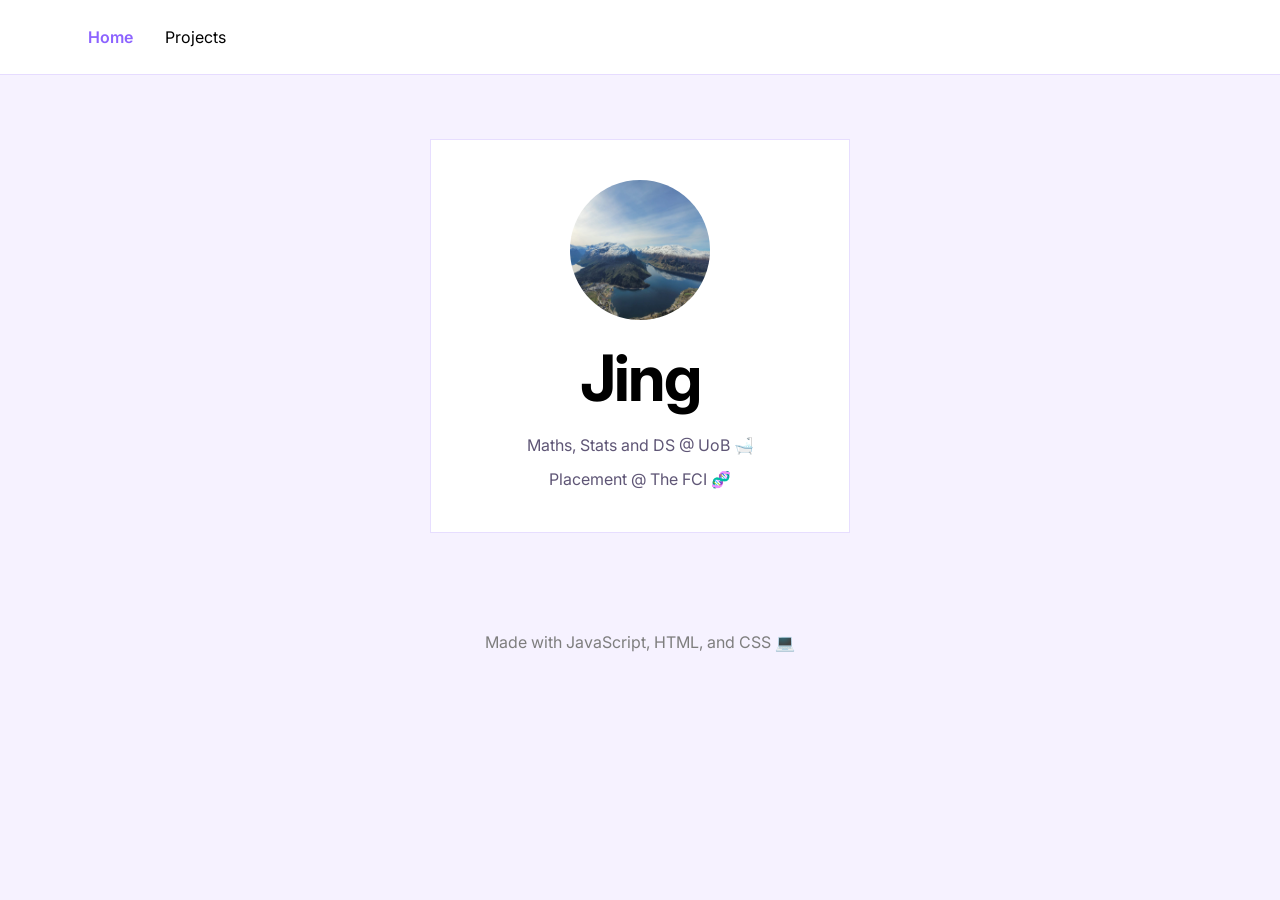
==== index.html @ 316582d0 "initial commit" ====
<!doctype html>
<html lang="en">
  <head>
    <meta charset="UTF-8" />
    <meta name="viewport" content="width=device-width, initial-scale=1.0" />
    <title>Jing | Portfolio</title>
    <meta
      name="description"
      content="Simple portfolio site for Jing with home and projects pages."
    />
    <link rel="stylesheet" href="styles.css" />
  </head>
  <body>
    <div id="shared-header"></div>

    <main>
      <section class="hero container home-hero">
        <div class="profile-card">
          <img
            class="profile-photo"
            src="./static/profile.jpeg"
            alt="Jing profile"
          />
          <div>
            <h1>Jing</h1>
            <p class="about-line">Maths, Stats and DS @ UoB 🛁</p>
            <p class="about-line">Placement @ The FCI 🧬</p>
          </div>
        </div>
      </section>
    </main>

    <footer class="site-footer container">
      <p>Made with JavaScript, HTML, and CSS 💻</p>
    </footer>

    <script src="script.js"></script>
  </body>
</html>
---- styles.css ----
@import url("https://fonts.googleapis.com/css2?family=Inter:wght@400;500;600;700&display=swap");

:root {
  color-scheme: light;
  font-family:
    "Inter",
    system-ui,
    -apple-system,
    BlinkMacSystemFont,
    "Segoe UI",
    sans-serif;
  font-size: 16px;
  line-height: 1.65;
  background: #f6f2ff;
  color: #1f1b33;
  accent-color: #8c63ff;
}

html {
  scroll-behavior: smooth;
}

* {
  box-sizing: border-box;
}

body {
  margin: 0;
  min-height: 100vh;
  color: #000000;
  font-synthesis: none;
}

p {
  margin: 0 0 1.25rem;
  color: #7e7e7e;
}

.container {
  width: min(1120px, calc(100% - 2rem));
  margin: 0 auto;
}

.site-header {
  padding: 1rem 0;
  background: #fff;
  border-bottom: 1px solid #e6dcff;
}

.header-inner {
  display: flex;
  justify-content: space-between;
  gap: 1rem;
  align-items: center;
}

.nav-links {
  display: flex;
  gap: 1rem;
}

.nav-links a {
  color: #000000;
  text-decoration: none;
  padding: 0.5rem;
}

.nav-links a[aria-current="page"] {
  color: #8c63ff;
  font-weight: 600;
}

.home-hero,
.projects-hero {
  padding: 4rem 0;
}

.home-hero {
  display: flex;
  justify-content: center;
}

.profile-card {
  display: grid;
  grid-template-columns: auto;
  justify-items: center;
  gap: 1.5rem;
  align-items: center;
  padding: 2.5rem;
  background: #fff;
  border: 1px solid #e7deff;
  text-align: center;
  max-width: 420px;
  width: min(100%, 420px);
}

.profile-card div {
  display: grid;
  gap: 0.5rem;
}

.profile-photo {
  width: 140px;
  height: 140px;
  border-radius: 50%;
}

.profile-card h1 {
  margin: 0 0 0.75rem;
  font-size: clamp(3rem, 5vw, 4rem);
  letter-spacing: -0.03em;
  line-height: 1.05;
}

.about-line {
  margin: 0;
  color: #5f5676;
}

.section {
  padding: 3rem 0;
}

.section-header {
  display: flex;
  justify-content: space-between;
  align-items: baseline;
  gap: 1rem;
  margin-bottom: 1.5rem;
}

.projects-hero .section-header {
  flex-direction: column;
  justify-content: center;
  align-items: center;
  text-align: center;
}

.section-header h2 {
  margin: 0;
  font-size: clamp(1.9rem, 3vw, 2.5rem);
  line-height: 1.05;
  font-weight: 700;
  letter-spacing: -0.03em;
}

.site-footer {
  padding: 2rem 0;
  text-align: center;
  color: #7e7e7e;
}
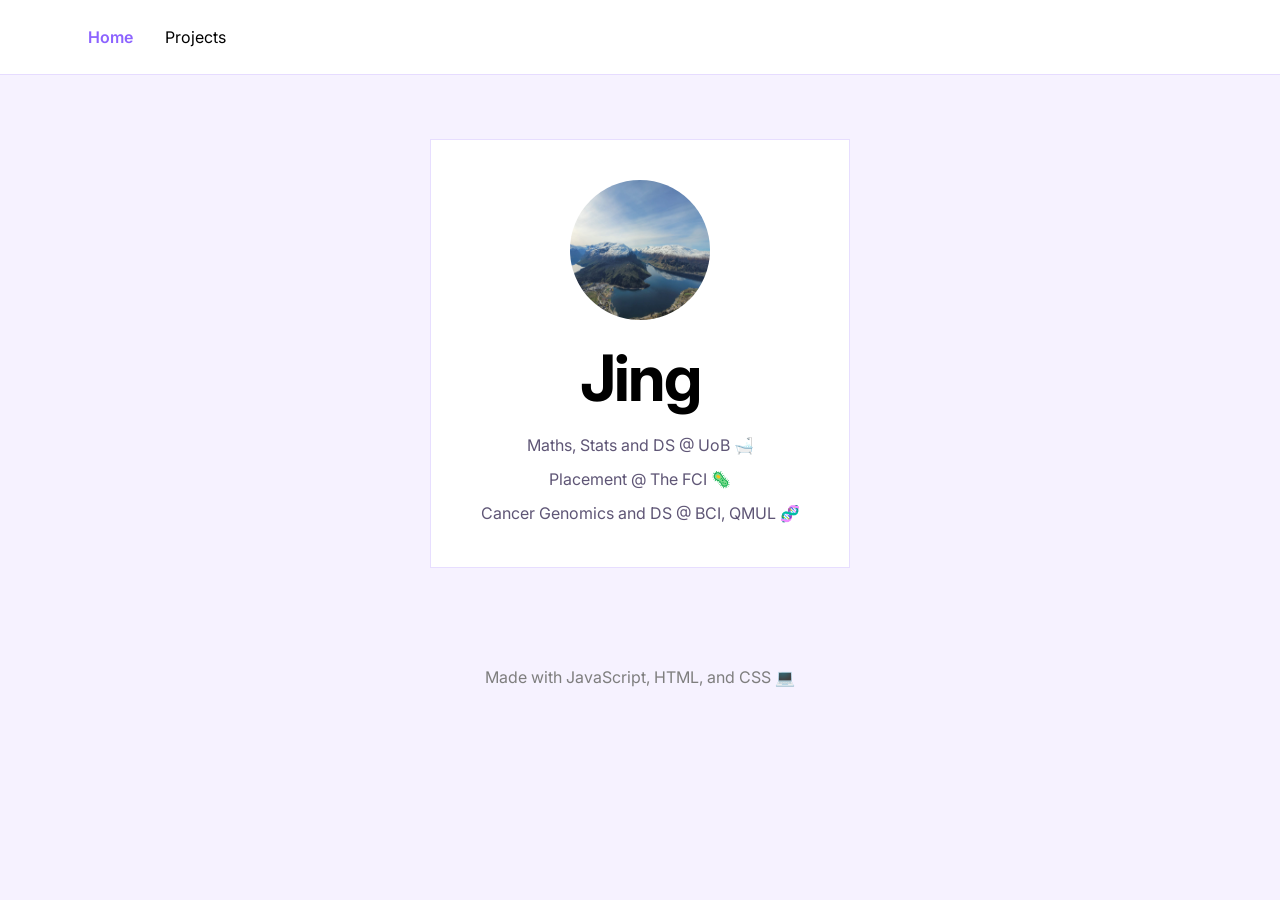
==== commit 79fc9b72: "docs: update bio info" ====
--- a/index.html
+++ b/index.html
@@ -4,10 +4,7 @@
     <meta charset="UTF-8" />
     <meta name="viewport" content="width=device-width, initial-scale=1.0" />
     <title>Jing | Portfolio</title>
-    <meta
-      name="description"
-      content="Simple portfolio site for Jing with home and projects pages."
-    />
+    <meta name="description" content="Portfolio site for Jing." />
     <link rel="stylesheet" href="styles.css" />
   </head>
   <body>
@@ -24,7 +21,8 @@
           <div>
             <h1>Jing</h1>
             <p class="about-line">Maths, Stats and DS @ UoB 🛁</p>
-            <p class="about-line">Placement @ The FCI 🧬</p>
+            <p class="about-line">Placement @ The FCI 🦠</p>
+            <p class="about-line">Cancer Genomics and DS @ BCI, QMUL 🧬</p>
           </div>
         </div>
       </section>
--- a/styles.css
+++ b/styles.css
@@ -36,6 +36,11 @@
   color: #7e7e7e;
 }
 
+img {
+  display: block;
+  max-width: 100%;
+}
+
 .container {
   width: min(1120px, calc(100% - 2rem));
   margin: 0 auto;
@@ -71,7 +76,8 @@
 }
 
 .home-hero,
-.projects-hero {
+.projects-hero,
+.project-page {
   padding: 4rem 0;
 }
 
@@ -117,6 +123,21 @@
   color: #5f5676;
 }
 
+.button {
+  display: inline-flex;
+  align-items: center;
+  justify-content: center;
+  min-height: 48px;
+  padding: 0 1.5rem;
+  color: #fff;
+  background: #8c63ff;
+  border: none;
+  border-radius: 0.25rem;
+  text-decoration: none;
+  cursor: pointer;
+  margin-top: 1rem;
+}
+
 .section {
   padding: 3rem 0;
 }
@@ -136,7 +157,8 @@
   text-align: center;
 }
 
-.section-header h2 {
+.section-header h2,
+.section-header h3 {
   margin: 0;
   font-size: clamp(1.9rem, 3vw, 2.5rem);
   line-height: 1.05;
@@ -144,8 +166,199 @@
   letter-spacing: -0.03em;
 }
 
+.section-header p {
+  margin: 0;
+  color: #6b6293;
+  max-width: 42rem;
+}
+
+.project-grid {
+  display: grid;
+  gap: 1.5rem;
+  grid-template-columns: repeat(auto-fit, minmax(280px, 1fr));
+}
+
+.project-card {
+  background: #fff;
+  border: 1px solid #e7deff;
+  box-shadow: 0 18px 48px rgba(99, 75, 206, 0.08);
+  padding: 1.5rem;
+  display: grid;
+  gap: 1rem;
+  min-width: 0;
+}
+
+.project-card h3 {
+  margin: 0;
+  font-size: clamp(1.3rem, 2vw, 1.6rem);
+  line-height: 1.1;
+  letter-spacing: -0.02em;
+  margin-bottom: 0.75rem;
+}
+
+.project-card p {
+  margin: 0;
+  color: #5f5676;
+  font-size: 1rem;
+  line-height: 1.75;
+}
+
+.project-card a {
+  color: #8c63ff;
+  text-decoration: none;
+  font-weight: 600;
+  align-self: start;
+}
+
+.project-thumbnail {
+  width: 100%;
+
+  background: linear-gradient(135deg, #f4eeff 0%, #d7c5ff 100%);
+  border: 1px solid #e7deff;
+}
+
+.project-detail {
+  background: #fff;
+  border: 1px solid #e7deff;
+  padding: 2rem;
+}
+
+.project-detail h1 {
+  margin-top: 0;
+}
+
+.detail-list {
+  padding-left: 1.2rem;
+  margin: 1rem 0 0;
+}
+
+.detail-list li {
+  margin-bottom: 0.75rem;
+}
+
+.project-photo-lua {
+  height: 100%;
+  max-height: 400px;
+  width: auto;
+  margin-bottom: 0.75rem;
+  object-fit: cover;
+}
+
+.project-photo-spotify {
+  width: 100%;
+  max-width: 500px;
+  height: auto;
+  margin-bottom: 0.75rem;
+  object-fit: cover;
+}
+
+.project-photo-tracking {
+  width: 100%;
+  max-width: 300px;
+  height: auto;
+  margin-bottom: 0.75rem;
+  object-fit: cover;
+  border: 3px solid #f7f5ff;
+  display: block;
+  margin: 0 auto;
+}
+
+* {
+  box-sizing: border-box;
+}
+
+/* Slideshow container */
+.slideshow-container {
+  max-width: 1000px;
+  position: relative;
+  margin: auto;
+}
+
+/* Hide the images by default */
+.mySlides {
+  display: none;
+}
+
+/* Next & previous buttons */
+.prev,
+.next {
+  cursor: pointer;
+  position: absolute;
+  top: 50%;
+  width: auto;
+  margin-top: -22px;
+  padding: 16px;
+  color: black;
+  font-weight: bold;
+  font-size: 18px;
+  transition: 0.6s ease;
+  border-radius: 0 3px 3px 0;
+  user-select: none;
+}
+
+/* Position the "next button" to the right */
+.next {
+  right: 0;
+  border-radius: 3px 0 0 3px;
+}
+
+/* On hover, add a black background color with a little bit see-through */
+.prev:hover,
+.next:hover {
+  background-color: #bbb;
+}
+
+/* The dots/bullets/indicators */
+.dot {
+  cursor: pointer;
+  height: 15px;
+  width: 15px;
+  margin: 0 2px;
+  background-color: #bbb;
+  border-radius: 50%;
+  display: inline-block;
+  transition: background-color 0.6s ease;
+}
+
+.active,
+.dot:hover {
+  background-color: #717171;
+}
+
+.no-color-link {
+  color: inherit;
+  text-decoration: none;
+}
+
 .site-footer {
   padding: 2rem 0;
   text-align: center;
   color: #7e7e7e;
 }
+
+@media (max-width: 900px) {
+  .profile-card,
+  .project-grid {
+    grid-template-columns: 1fr;
+  }
+}
+
+@media (max-width: 700px) {
+  .header-inner {
+    flex-direction: column;
+    align-items: flex-start;
+  }
+
+  .nav-links {
+    width: 100%;
+    justify-content: space-between;
+  }
+
+  .project-card {
+    padding: 1rem;
+  }
+
+  .section {
+    padding: 2rem 0;
+  }
+}
